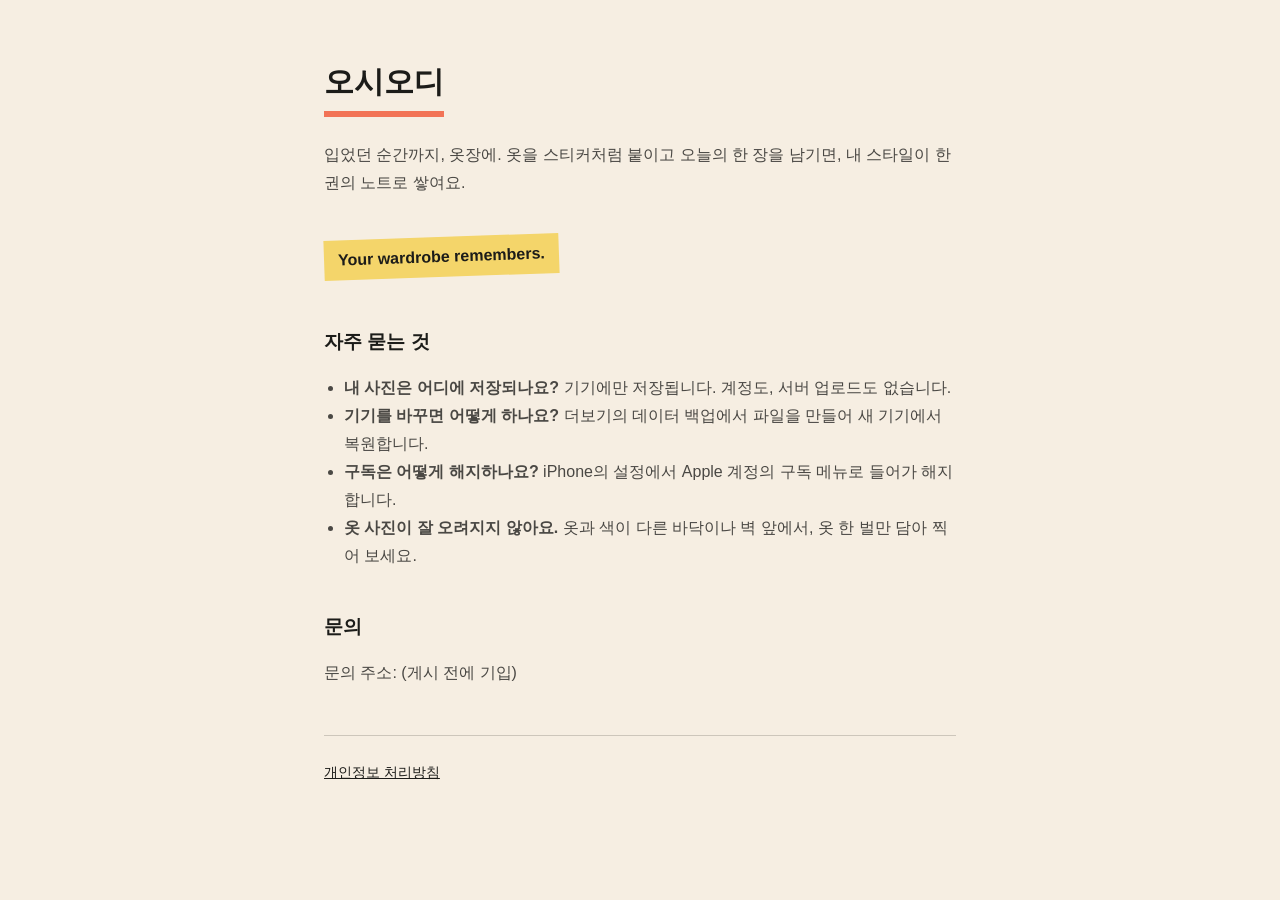
==== index.html @ 5469fc43 "docs : 오시오디 안내와 개인정보 처리방침 게시" ====
<!doctype html>
<html lang="ko">
<head>
<meta charset="utf-8">
<meta name="viewport" content="width=device-width, initial-scale=1">
<title>오시오디 · 내 스타일을 기억하는 옷장</title>
<link rel="stylesheet" href="style.css">
</head>
<body>
<main>
<h1>오시오디</h1>
<p>입었던 순간까지, 옷장에. 옷을 스티커처럼 붙이고 오늘의 한 장을 남기면, 내 스타일이 한 권의 노트로 쌓여요.</p>
<div><span class="note">Your wardrobe remembers.</span></div>

<h2>자주 묻는 것</h2>
<ul>
<li><strong>내 사진은 어디에 저장되나요?</strong> 기기에만 저장됩니다. 계정도, 서버 업로드도 없습니다.</li>
<li><strong>기기를 바꾸면 어떻게 하나요?</strong> 더보기의 데이터 백업에서 파일을 만들어 새 기기에서 복원합니다.</li>
<li><strong>구독은 어떻게 해지하나요?</strong> iPhone의 설정에서 Apple 계정의 구독 메뉴로 들어가 해지합니다.</li>
<li><strong>옷 사진이 잘 오려지지 않아요.</strong> 옷과 색이 다른 바닥이나 벽 앞에서, 옷 한 벌만 담아 찍어 보세요.</li>
</ul>

<h2>문의</h2>
<!-- 게시 전에 문의 주소를 채운다. -->
<p>문의 주소: <span id="contact">(게시 전에 기입)</span></p>

<hr>
<footer><a href="privacy.html">개인정보 처리방침</a></footer>
</main>
</body>
</html>
---- style.css ----
/* 오시오디 안내 페이지. 앱과 같은 종이 노트의 색을 쓴다. */
:root { --paper: #f6eee2; --ink: #1c1c19; --ink-soft: #4a4844; --line: #cdc6bb; --coral: #f27356; --note: #f4d56a; }
* { box-sizing: border-box; }
body { margin: 0; background: var(--paper); color: var(--ink); font-family: -apple-system, "Apple SD Gothic Neo", "Noto Sans KR", sans-serif; line-height: 1.75; }
main { max-width: 680px; margin: 0 auto; padding: 56px 24px 96px; }
h1 { font-size: 30px; margin: 0 0 8px; display: inline-block; border-bottom: 6px solid var(--coral); padding-bottom: 2px; }
h2 { font-size: 19px; margin: 40px 0 8px; }
p, li { font-size: 16px; color: var(--ink-soft); }
ul { padding-left: 20px; }
a { color: var(--ink); }
.note { display: inline-block; background: var(--note); padding: 6px 14px; transform: rotate(-2deg); margin: 24px 0 8px; color: var(--ink); font-weight: 600; }
hr { border: 0; border-top: 1px solid var(--line); margin: 48px 0 24px; }
footer { font-size: 14px; color: var(--ink-soft); }
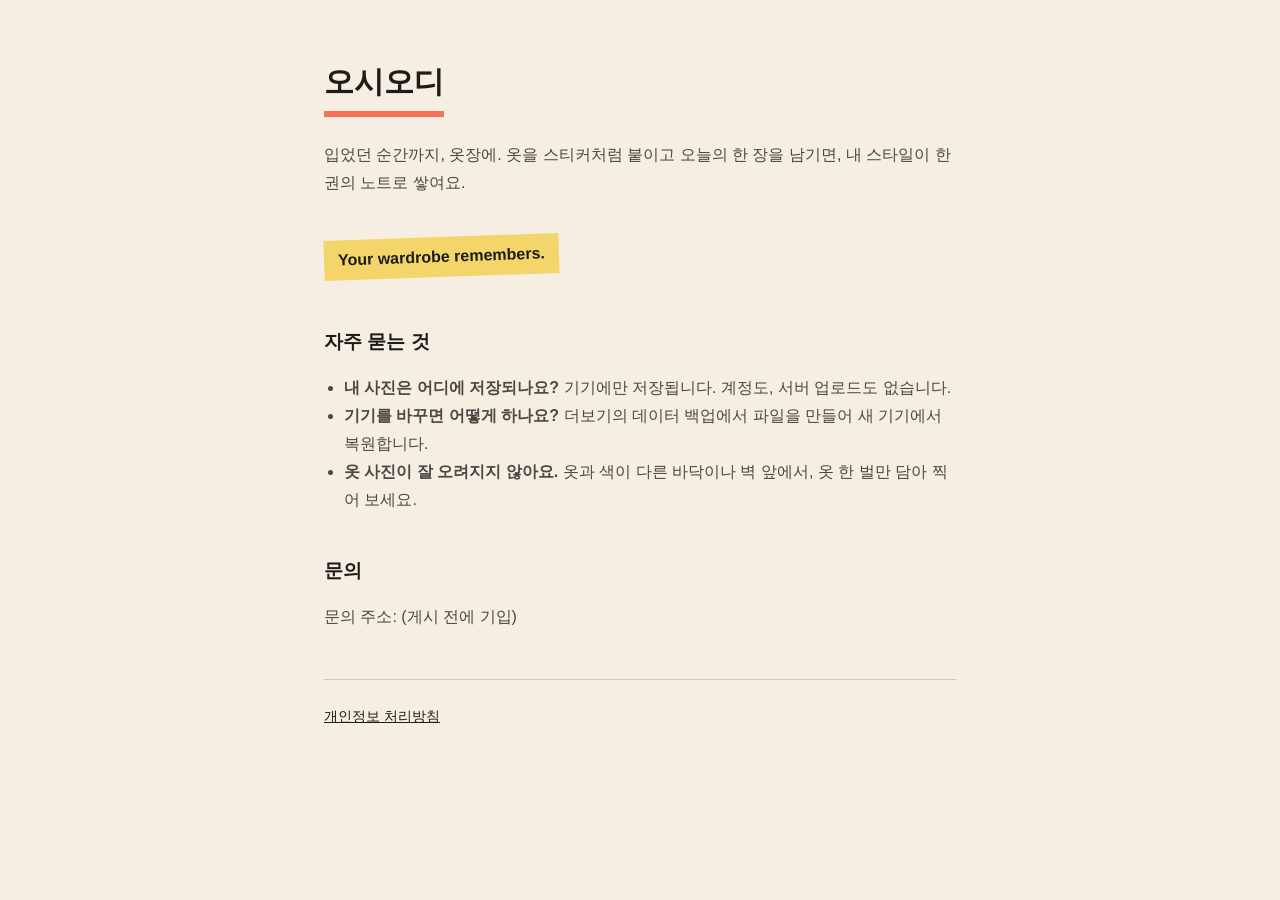
==== commit 6cf01948: "docs : 무료 출시에 맞춰 결제·구독 안내를 고치고 웹에서 찾아 붙이기를 개인정보 처리방침에 더하기" ====
--- a/index.html
+++ b/index.html
@@ -16,7 +16,6 @@
 <ul>
 <li><strong>내 사진은 어디에 저장되나요?</strong> 기기에만 저장됩니다. 계정도, 서버 업로드도 없습니다.</li>
 <li><strong>기기를 바꾸면 어떻게 하나요?</strong> 더보기의 데이터 백업에서 파일을 만들어 새 기기에서 복원합니다.</li>
-<li><strong>구독은 어떻게 해지하나요?</strong> iPhone의 설정에서 Apple 계정의 구독 메뉴로 들어가 해지합니다.</li>
 <li><strong>옷 사진이 잘 오려지지 않아요.</strong> 옷과 색이 다른 바닥이나 벽 앞에서, 옷 한 벌만 담아 찍어 보세요.</li>
 </ul>
 
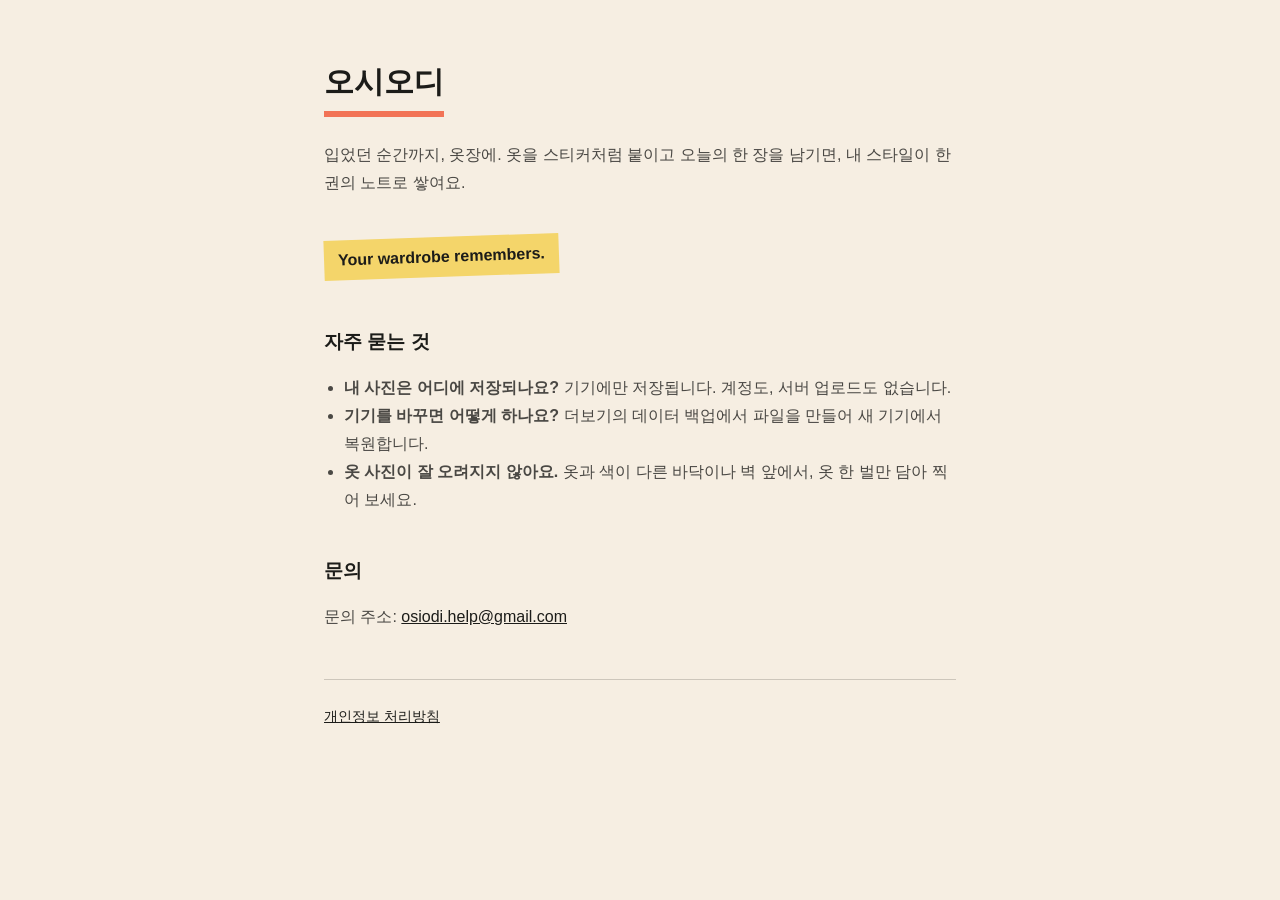
==== commit f4bc3615: "docs : 안내와 개인정보 처리방침에 문의 메일 넣기" ====
--- a/index.html
+++ b/index.html
@@ -20,8 +20,7 @@
 </ul>
 
 <h2>문의</h2>
-<!-- 게시 전에 문의 주소를 채운다. -->
-<p>문의 주소: <span id="contact">(게시 전에 기입)</span></p>
+<p>문의 주소: <a id="contact" href="mailto:osiodi.help@gmail.com">osiodi.help@gmail.com</a></p>
 
 <hr>
 <footer><a href="privacy.html">개인정보 처리방침</a></footer>
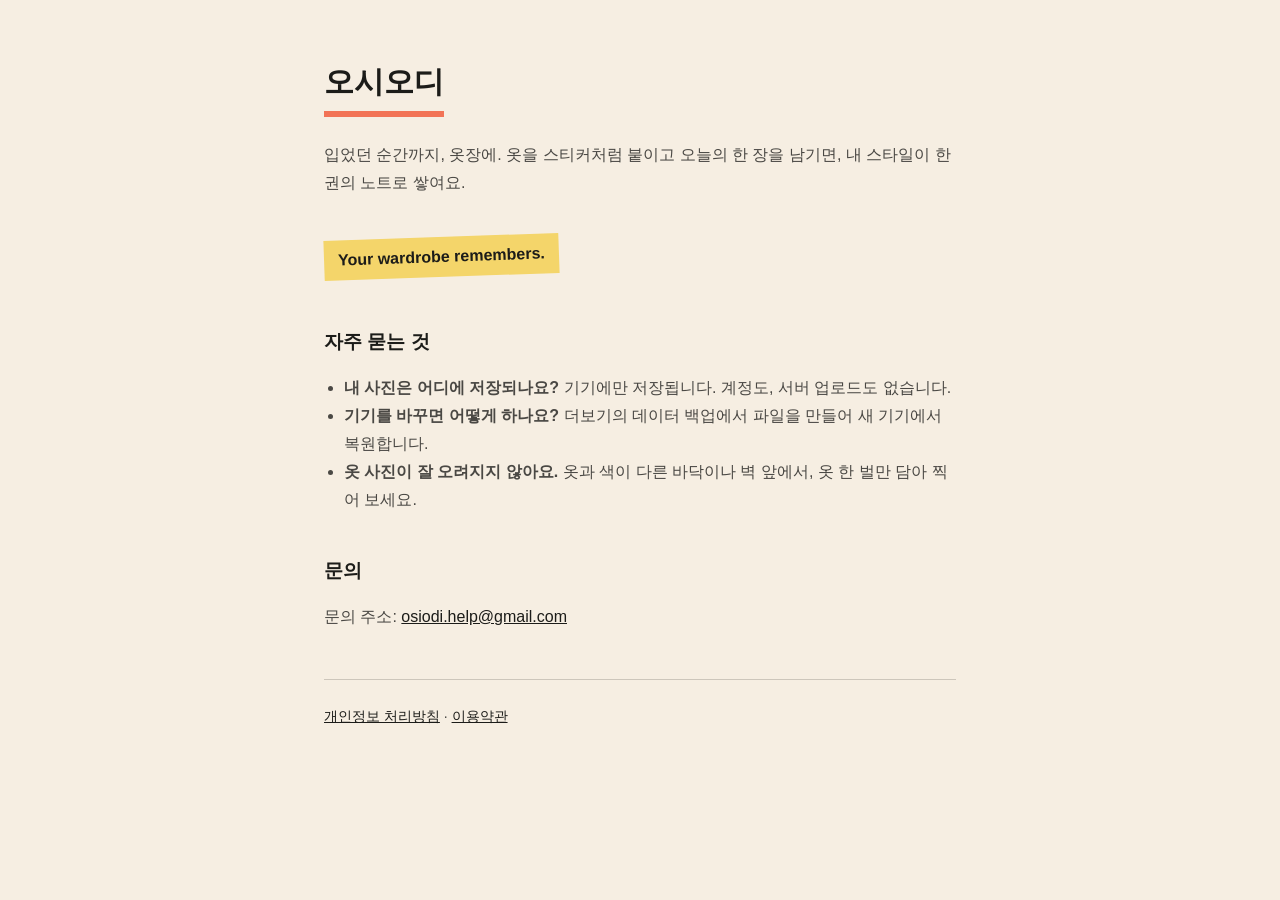
==== commit fb96ead6: "docs : 개인정보 처리방침을 다시 쓰고 이용약관 게시" ====
--- a/index.html
+++ b/index.html
@@ -23,7 +23,7 @@
 <p>문의 주소: <a id="contact" href="mailto:osiodi.help@gmail.com">osiodi.help@gmail.com</a></p>
 
 <hr>
-<footer><a href="privacy.html">개인정보 처리방침</a></footer>
+<footer><a href="privacy.html">개인정보 처리방침</a> · <a href="terms.html">이용약관</a></footer>
 </main>
 </body>
 </html>
